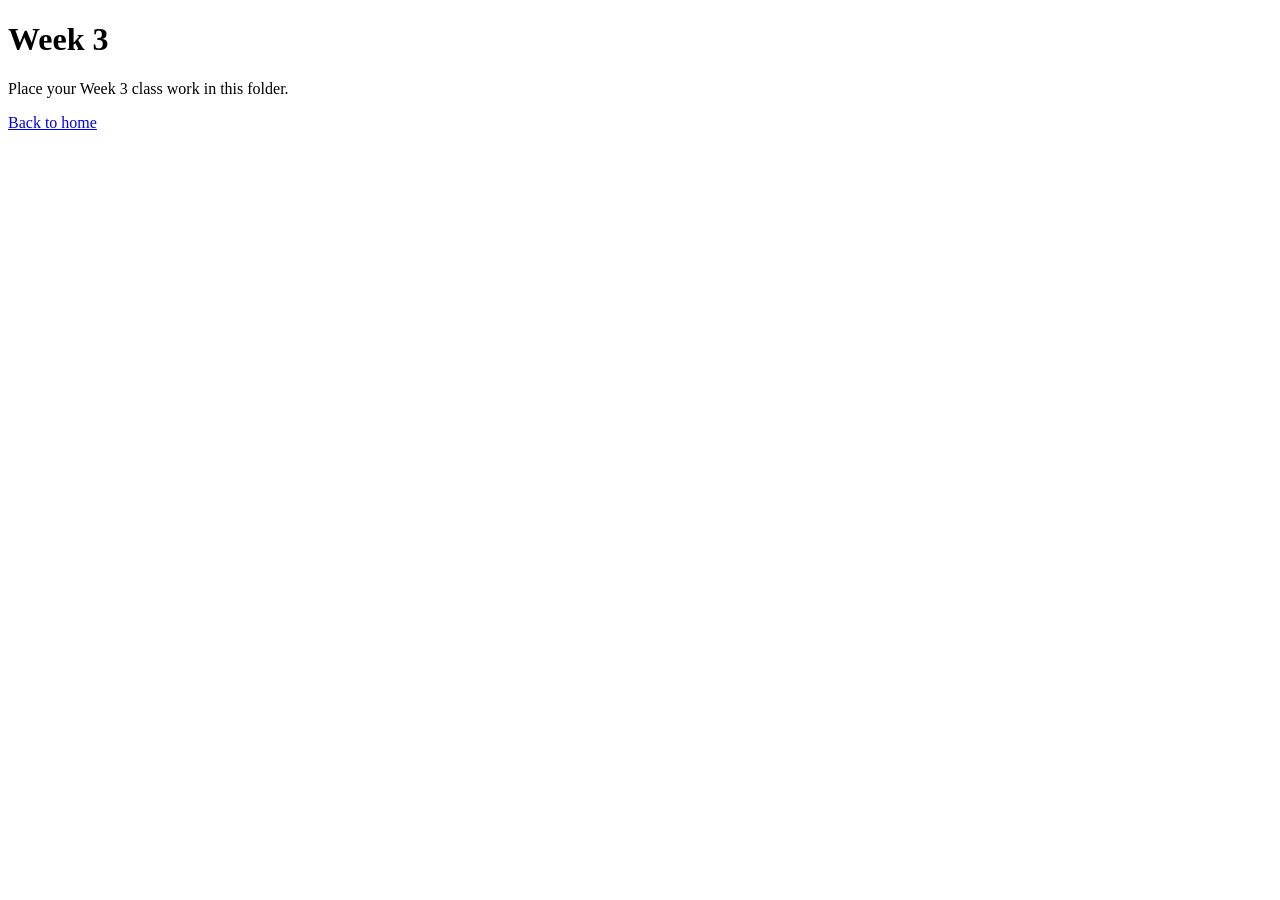
==== Week3/index.html @ 7c4c3441 "Pending changes exported from your codespace" ====
<!doctype html>
<html lang="en">
<head>
  <meta charset="utf-8">
  <meta name="viewport" content="width=device-width, initial-scale=1">
  <title>Week 3 | AME 220</title>
</head>
<body>
  <main>
    <h1>Week 3</h1>
    <p>Place your Week 3 class work in this folder.</p>
    <p><a href="../">Back to home</a></p>
  </main>
</body>
</html>
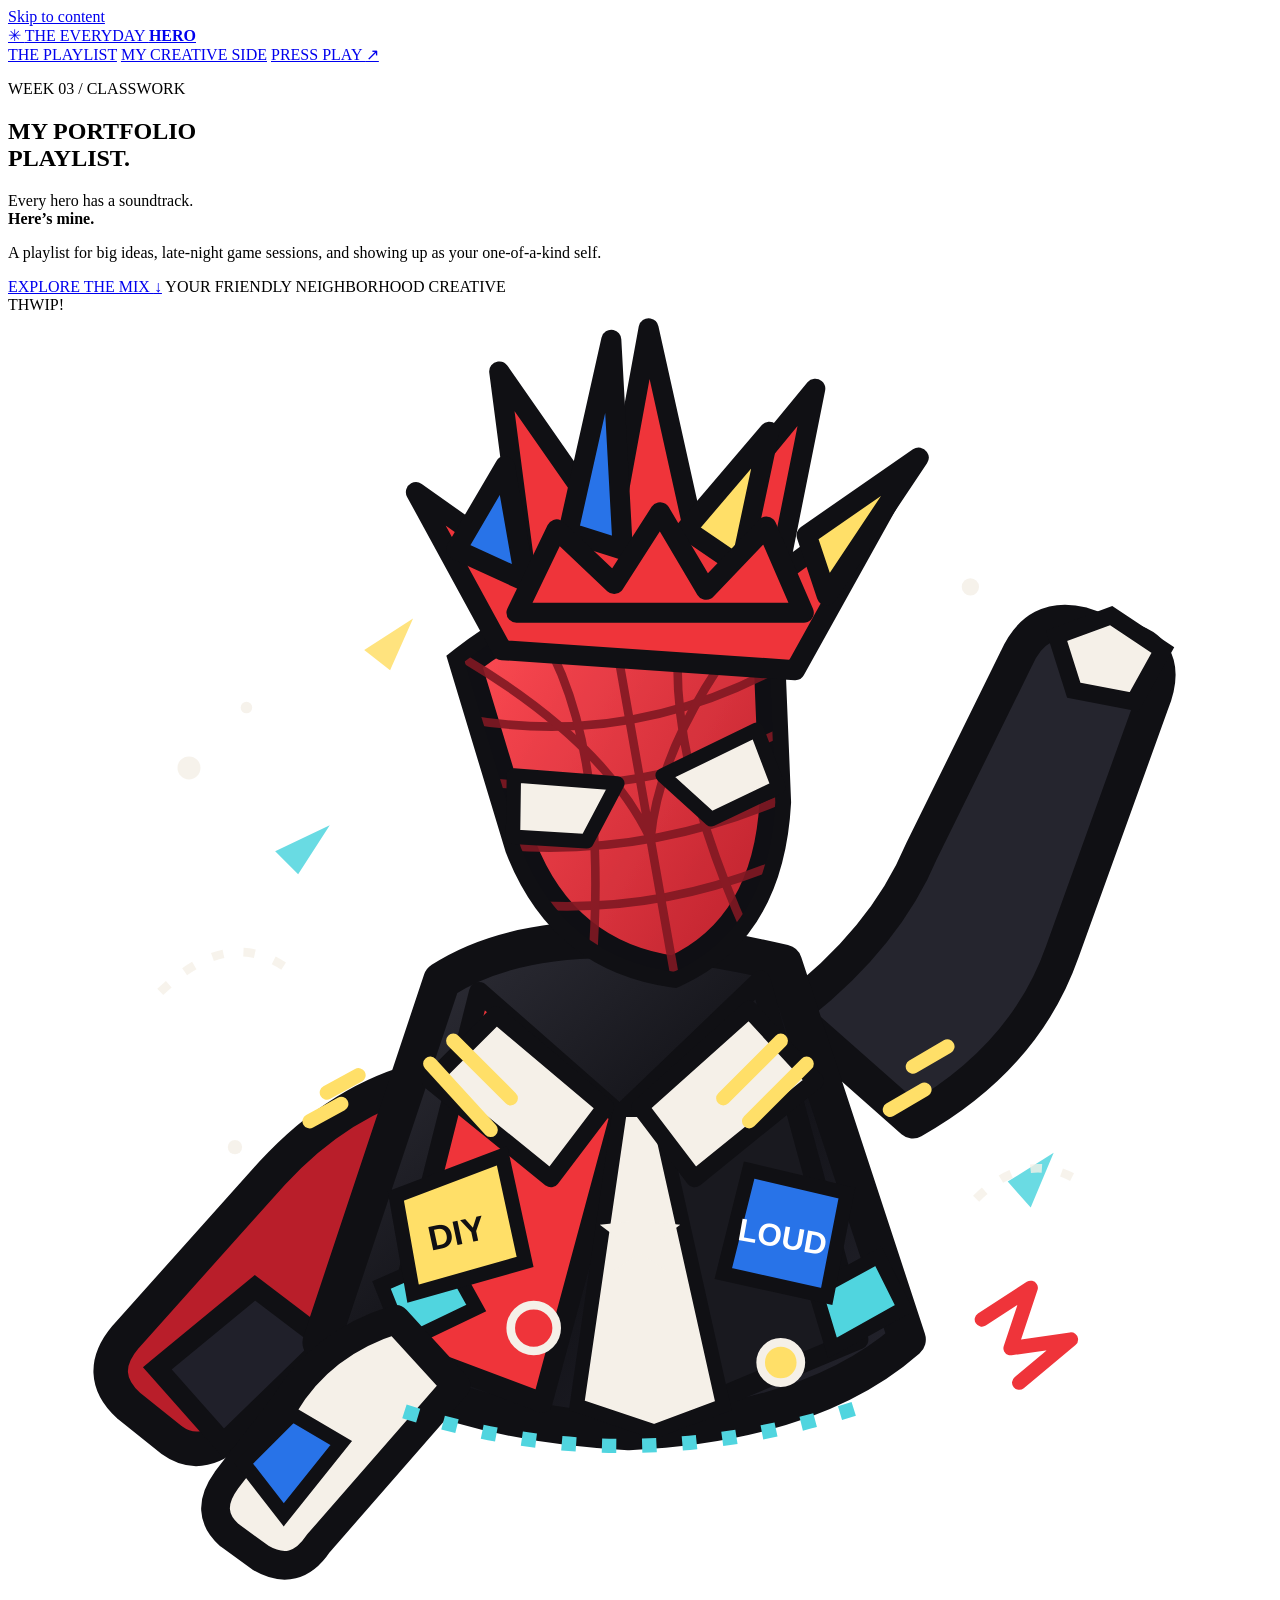
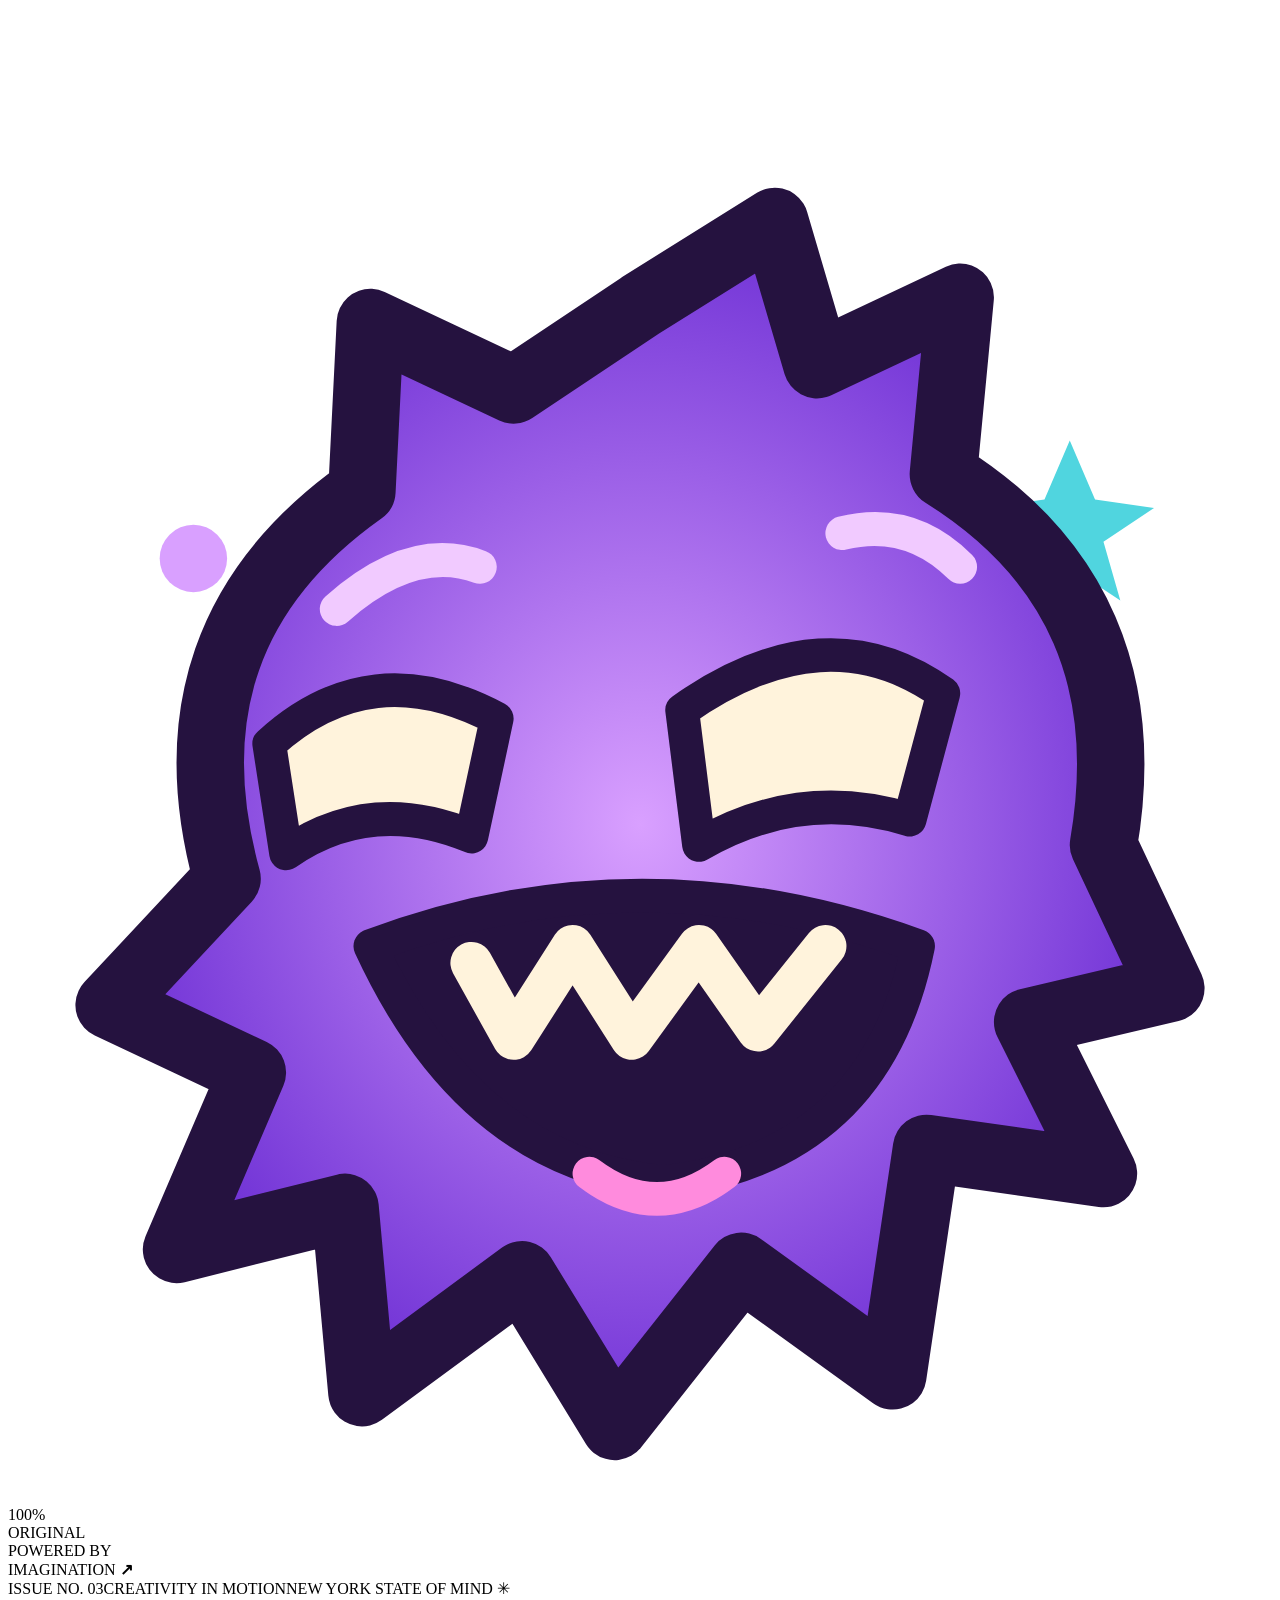
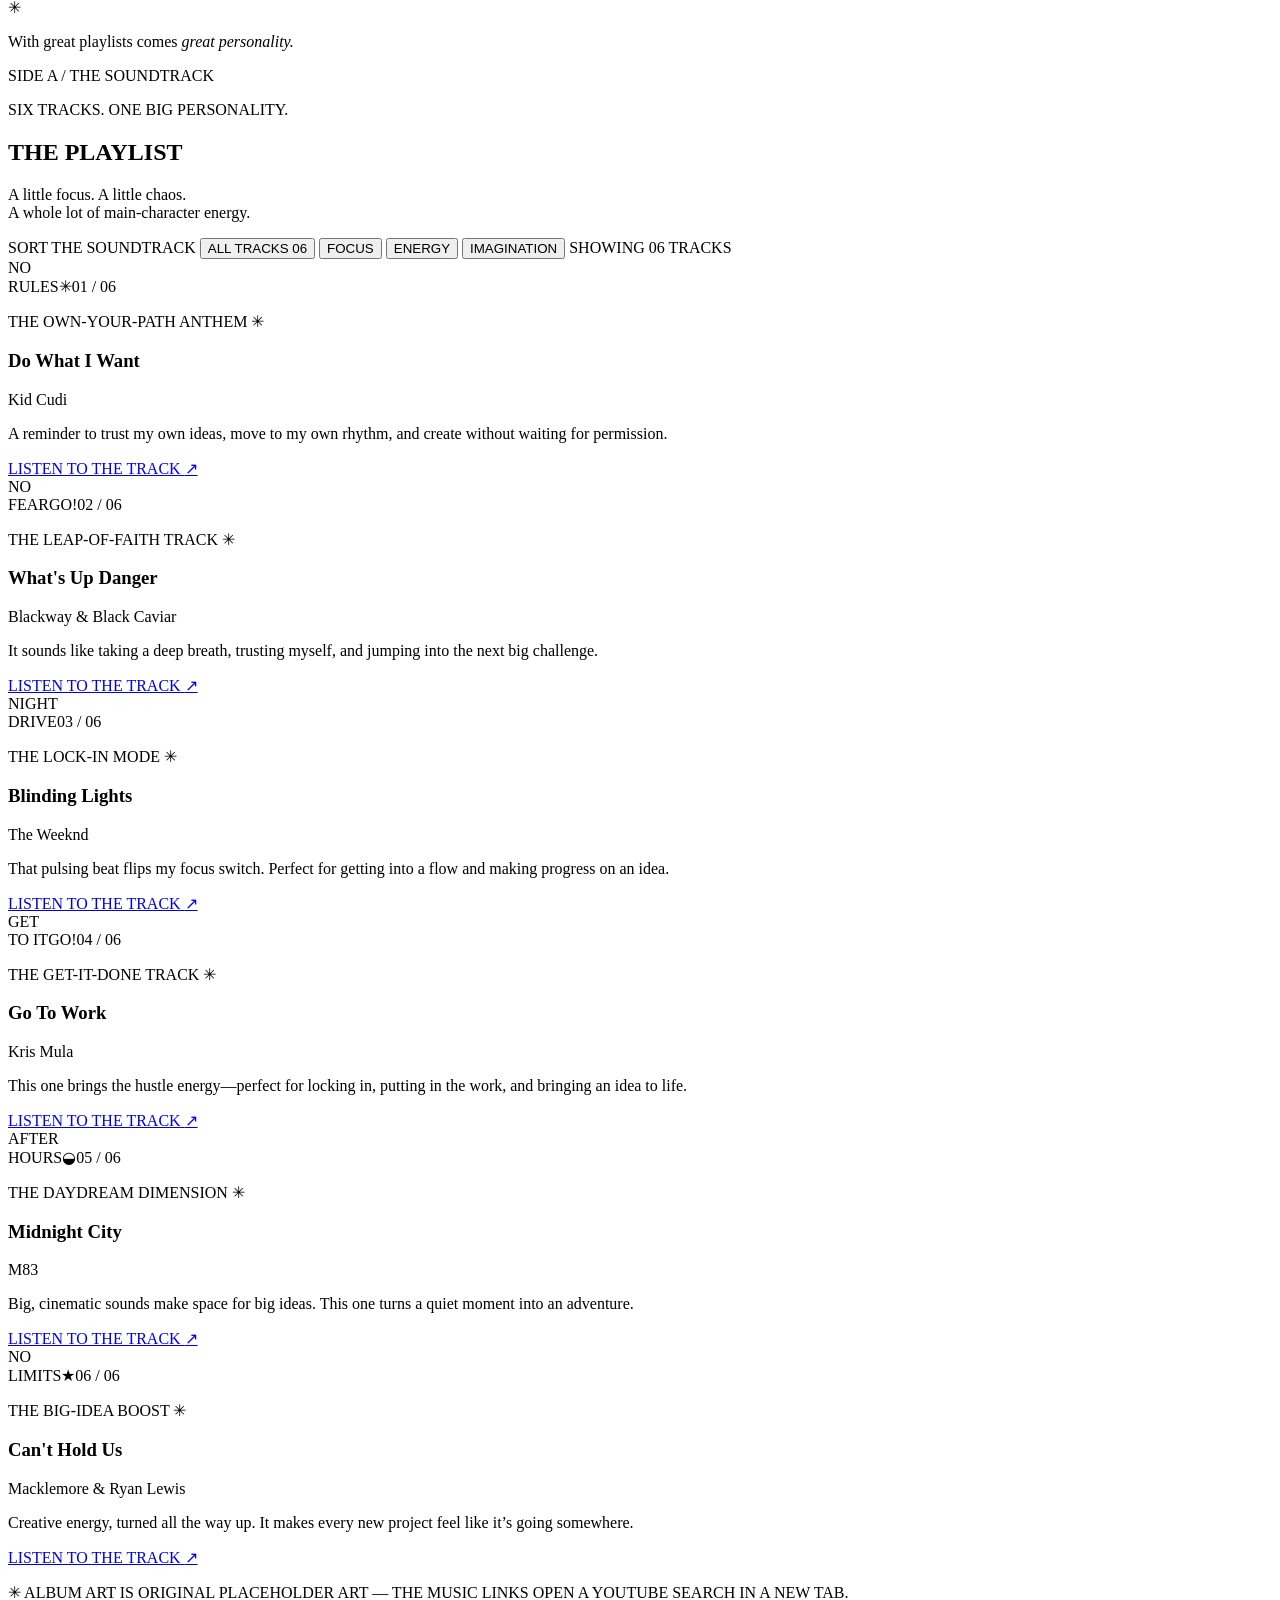
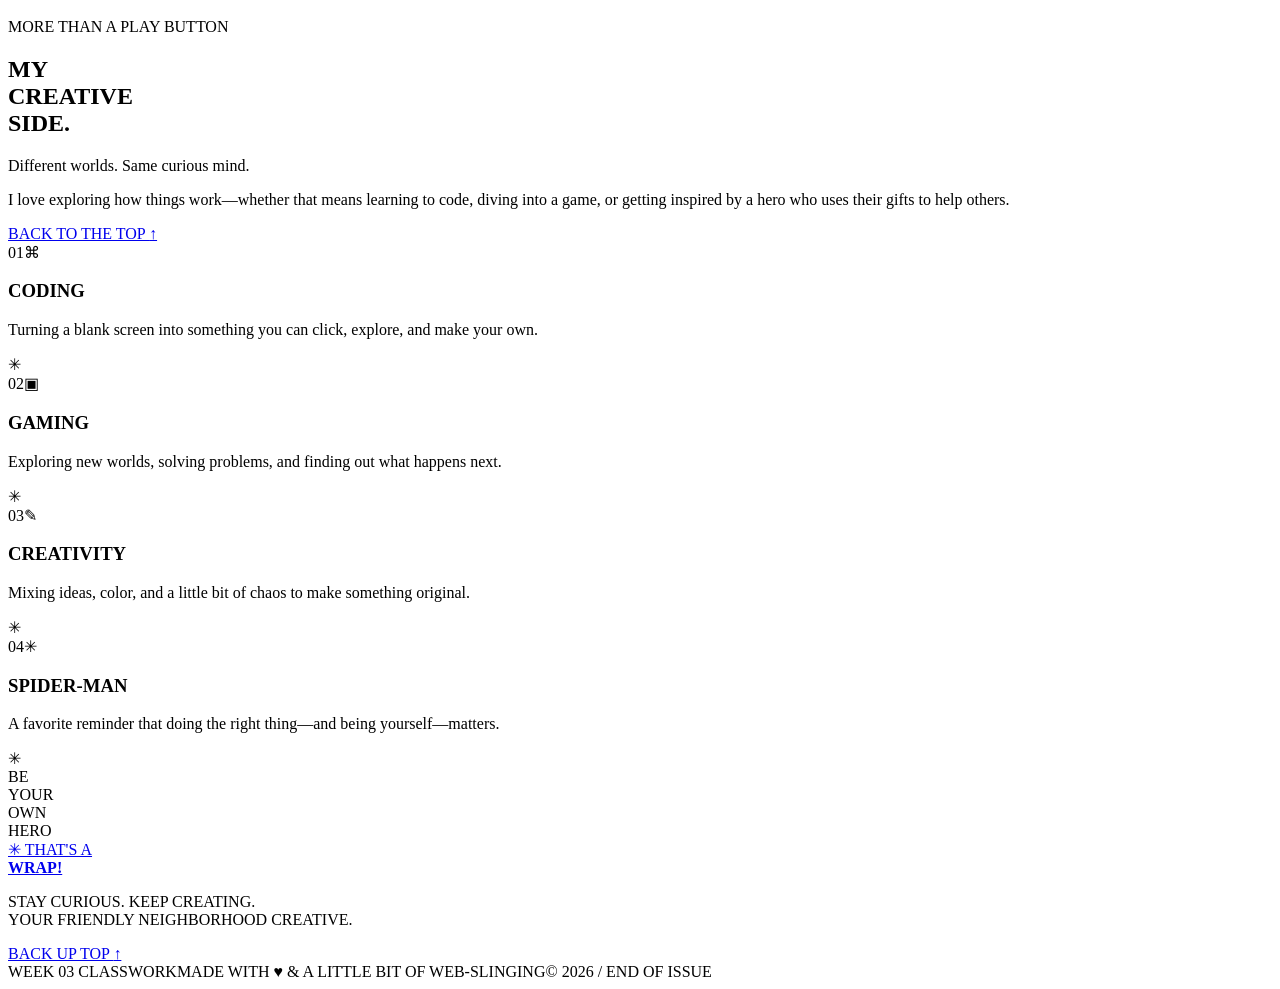
==== commit d92fc4e2: "Add files via upload" ====
--- a/Week3/index.html
+++ b/Week3/index.html
@@ -1,15 +1,280 @@
-<!doctype html>
-<html lang="en">
-<head>
-  <meta charset="utf-8">
-  <meta name="viewport" content="width=device-width, initial-scale=1">
-  <title>Week 3 | AME 220</title>
-</head>
-<body>
-  <main>
-    <h1>Week 3</h1>
-    <p>Place your Week 3 class work in this folder.</p>
-    <p><a href="../">Back to home</a></p>
-  </main>
-</body>
-</html>+<!doctype html>
+<html lang="en">
+<head>
+  <meta charset="utf-8">
+  <meta name="viewport" content="width=device-width, initial-scale=1">
+  <meta name="theme-color" content="#101014">
+  <meta name="description" content="A comic-book-inspired portfolio playlist: music, creativity, code, and a little friendly neighborhood energy.">
+  <title>My Portfolio Playlist | Week 3</title>
+  <link rel="stylesheet" href="style.css">
+  <script src="script.js" defer></script>
+</head>
+<body>
+  <a class="skip-link" href="#main">Skip to content</a>
+
+  <header class="site-header">
+    <a class="brand" href="#top" aria-label="Portfolio Playlist home">
+      <span class="brand-mark" aria-hidden="true">✳</span>
+      <span>THE EVERYDAY <b>HERO</b></span>
+    </a>
+    <nav class="site-nav" aria-label="Main navigation">
+      <a href="#playlist">THE PLAYLIST</a>
+      <a href="#about">MY CREATIVE SIDE</a>
+      <a class="nav-cta" href="#playlist">PRESS PLAY <span aria-hidden="true">↗</span></a>
+    </nav>
+  </header>
+
+  <main id="main">
+    <section class="hero" id="top" aria-labelledby="hero-title">
+      <div class="hero-web web-one" aria-hidden="true"></div>
+      <div class="hero-web web-two" aria-hidden="true"></div>
+      <div class="hero-copy">
+        <p class="eyebrow"><span class="eyebrow-line"></span> WEEK 03 / CLASSWORK</p>
+        <h1 id="hero-title">MY PORTFOLIO<br><span class="title-outline">PLAYLIST</span><span class="title-dot">.</span></h1>
+        <p class="hero-intro">Every hero has a soundtrack.<br><strong>Here’s mine.</strong></p>
+        <p class="hero-description">A playlist for big ideas, late-night game sessions, and showing up as your one-of-a-kind self.</p>
+        <a class="button button-primary" href="#playlist">EXPLORE THE MIX <span aria-hidden="true">↓</span></a>
+        <span class="hero-note">YOUR FRIENDLY NEIGHBORHOOD CREATIVE</span>
+      </div>
+      <div class="hero-art" aria-label="Original comic-style illustration of a masked web-slinging hero">
+        <div class="art-sunburst" aria-hidden="true"></div>
+        <div class="art-sticker sticker-top">THWIP!</div>
+        <div class="hero-figure">
+          <svg class="punk-hero" viewBox="0 0 440 500" role="img" aria-labelledby="punk-title punk-description">
+            <title id="punk-title">The Alley-Spark, an original punk-inspired web hero</title>
+            <desc id="punk-description">A masked hero with a bright spiked mohawk, web-patterned mask, and patched street-punk jacket leaps into action.</desc>
+            <defs>
+              <linearGradient id="jacket-shade" x1="0" x2="1" y1="0" y2="1">
+                <stop offset="0" stop-color="#34343e"/>
+                <stop offset=".52" stop-color="#111116"/>
+                <stop offset="1" stop-color="#262630"/>
+              </linearGradient>
+              <linearGradient id="mask-shade" x1="0" x2="1" y1="0" y2="1">
+                <stop offset="0" stop-color="#ff4c54"/>
+                <stop offset="1" stop-color="#b71e2a"/>
+              </linearGradient>
+              <pattern id="punk-halftone" width="8" height="8" patternUnits="userSpaceOnUse">
+                <circle cx="2" cy="2" r="1.2" fill="#f5f0e8" opacity=".55"/>
+              </pattern>
+              <clipPath id="mask-clip">
+                <path d="M167 111 Q220 83 274 111 L265 178 Q255 221 220 230 Q183 218 175 178Z"/>
+              </clipPath>
+            </defs>
+
+            <g class="punk-spray" fill="#f5f0e8" opacity=".85">
+              <circle cx="63" cy="158" r="4"/><circle cx="83" cy="137" r="2"/><circle cx="348" cy="238" r="3"/>
+              <circle cx="372" cy="214" r="2"/><circle cx="79" cy="290" r="2.5"/><circle cx="335" cy="95" r="3"/>
+              <path d="m93 187 19-9-11 17zM348 302l16-10-8 19z" fill="#50d5df"/>
+              <path d="m124 117 17-11-8 18zM324 173l15-11-7 18z" fill="#ffdf68"/>
+            </g>
+
+            <g class="punk-action">
+              <path d="M145 266 Q116 273 92 299 L41 356 Q30 369 42 380 L57 392 Q68 400 80 387 L149 342Z" fill="#b91e2a" stroke="#101014" stroke-width="12" stroke-linejoin="round"/>
+              <path d="m52 367 34-28 25 19-36 35z" fill="#20202a" stroke="#101014" stroke-width="7"/>
+              <path d="M272 243 Q305 218 318 187 L351 120 Q358 104 374 108 L392 114 Q405 119 398 136 L367 222 Q354 259 315 281Z" fill="#25252e" stroke="#101014" stroke-width="12" stroke-linejoin="round"/>
+              <path d="m365 112 19-7 18 12-10 18-21-4z" fill="#f5f0e8" stroke="#101014" stroke-width="6"/>
+              <path d="M151 232 Q190 207 270 226 L313 357 Q280 386 216 389 Q153 386 109 358Z" fill="url(#jacket-shade)" stroke="#101014" stroke-width="13" stroke-linejoin="round"/>
+              <path d="m164 236 49 43-27 100-53-20z" fill="#ef343a" stroke="#101014" stroke-width="7" stroke-linejoin="round"/>
+              <path d="m262 232-49 47 28 101 55-23z" fill="#19191f" stroke="#101014" stroke-width="7" stroke-linejoin="round"/>
+              <path d="m213 277 13 0 23 103-24 9-27-9z" fill="#f5f0e8" stroke="#101014" stroke-width="5"/>
+              <path d="m170 244 38 32-19 25-42-34zM258 242l-38 34 19 25 42-34z" fill="#f5f0e8" stroke="#101014" stroke-width="6" stroke-linejoin="round"/>
+              <path d="m130 338 23-10 10 18-25 12zM281 340l22-12 9 18-25 14z" fill="#50d5df" stroke="#101014" stroke-width="5"/>
+              <path d="M147 261 168 284M155 253l20 20M269 253l-20 20M278 261l-20 20" stroke="#ffdf68" stroke-width="5" stroke-linecap="round"/>
+
+              <g transform="rotate(-10 220 162)">
+                <path d="M167 111 Q220 83 274 111 L265 178 Q255 221 220 230 Q183 218 175 178Z" fill="url(#mask-shade)" stroke="#101014" stroke-width="11"/>
+                <g clip-path="url(#mask-clip)" fill="none" stroke="#811923" stroke-width="3" opacity=".9">
+                  <path d="M162 130Q220 152 280 130M159 151Q220 172 282 151M160 174Q220 192 280 174M169 197Q220 211 271 197"/>
+                  <path d="M220 88v150M190 95q25 46 0 137M250 95q-25 46 0 137M167 110q43 37 53 73 10-36 53-73"/>
+                </g>
+                <path d="M177 153 212 162 198 180 173 174Z" fill="#f5f0e8" stroke="#101014" stroke-width="5" stroke-linejoin="round"/>
+                <path d="m228 162 35-10 4 21-25 7z" fill="#f5f0e8" stroke="#101014" stroke-width="5" stroke-linejoin="round"/>
+              </g>
+
+              <g class="punk-mohawk" stroke="#101014" stroke-width="7" stroke-linejoin="round">
+                <path d="m172 117-30-55 38 27-9-69 39 56 13-71 16 72 42-51-13 65 41-30-35 63z" fill="#ef343a"/>
+                <path d="m156 82 24 11-7-40zM195 76l15-67 4 73z" fill="#2873e8"/>
+                <path d="m236 75 29-34-10 47zM278 77l39-27-32 48z" fill="#ffdf68"/>
+                <path d="m177 104 14-29 20 19 16-25 16 27 21-22 13 30z" fill="#ef343a"/>
+              </g>
+
+              <path d="M135 350q-26 8-39 30l-20 26q-8 11 1 19l11 8q12 7 20-5l48-55z" fill="#f5f0e8" stroke="#101014" stroke-width="10" stroke-linejoin="round"/>
+              <path d="m82 400 17-17 17 10-20 25z" fill="#2873e8" stroke="#101014" stroke-width="5"/>
+
+              <g class="jacket-patches" font-family="Arial, sans-serif" font-weight="900" text-anchor="middle">
+                <path d="m135 307 37-14 8 37-39 11z" fill="#ffdf68" stroke="#101014" stroke-width="5"/>
+                <text x="157" y="324" fill="#101014" font-size="12" transform="rotate(-12 157 324)">DIY</text>
+                <path d="m258 298 34 8-7 36-36-8z" fill="#2873e8" stroke="#101014" stroke-width="5"/>
+                <text x="269" y="325" fill="#fff" font-size="11" transform="rotate(10 269 325)">LOUD</text>
+                <circle cx="183" cy="353" r="8" fill="#ef343a" stroke="#f5f0e8" stroke-width="3"/>
+                <circle cx="269" cy="365" r="7" fill="#ffdf68" stroke="#f5f0e8" stroke-width="3"/>
+                <path d="m220 306 4 10 10 1-8 6 3 10-9-6-9 6 3-10-8-6 10-1z" fill="#f5f0e8"/>
+              </g>
+              <path d="M138 382q78 25 160-2" fill="none" stroke="#50d5df" stroke-width="5" stroke-dasharray="5 9"/>
+              <path d="m116 275-11 6m17-16-11 6m204-9 12-7m-20 22 12-7" stroke="#ffdf68" stroke-width="5" stroke-linecap="round"/>
+            </g>
+
+            <path d="M53 236q26-25 48-5m236 77q19-19 39-4" fill="none" stroke="#f5f0e8" stroke-width="3" stroke-dasharray="4 7" opacity=".8"/>
+            <path d="m339 350 17-11-7 21 21-3-18 15" fill="none" stroke="#ef343a" stroke-width="5" stroke-linecap="round" stroke-linejoin="round"/>
+          </svg>
+        </div>
+        <svg class="ghost-companion" viewBox="0 0 150 160" role="img" aria-labelledby="ghost-title ghost-description">
+          <title id="ghost-title">A mischievous purple ghost companion</title>
+          <desc id="ghost-description">A tiny floating purple ghost with a playful grin keeps the punk hero company.</desc>
+          <defs>
+            <radialGradient id="ghost-glow">
+              <stop offset="0" stop-color="#d9a0ff"/>
+              <stop offset="1" stop-color="#7133d6"/>
+            </radialGradient>
+          </defs>
+          <g class="ghost-particles" fill="#d9a0ff">
+            <circle cx="22" cy="48" r="4"/><circle cx="129" cy="72" r="3"/>
+            <path d="m126 34 3 7 7 1-6 4 2 7-6-4-6 4 2-7-6-4 7-1z" fill="#50d5df"/>
+            <circle cx="32" cy="116" r="2.5" fill="#ffdf68"/>
+          </g>
+          <path d="M75 18 91 8 96 25 113 17 111 38 Q135 53 130 82 L138 99 121 103 130 121 109 118 105 145 87 132 72 151 61 133 42 147 40 125 20 130 29 109 12 101 26 86 Q18 57 42 40 L43 20 60 28Z" fill="url(#ghost-glow)" stroke="#25123f" stroke-width="8" stroke-linejoin="round"/>
+          <path d="M31 70 Q43 59 58 67 L55 81 Q43 76 33 83Z" fill="#fff3dc" stroke="#25123f" stroke-width="4" stroke-linejoin="round"/>
+          <path d="M80 66 Q97 54 111 64 L107 79 Q94 75 82 82Z" fill="#fff3dc" stroke="#25123f" stroke-width="4" stroke-linejoin="round"/>
+          <path d="M43 94 Q75 82 108 94 Q103 119 78 122 Q55 120 43 94Z" fill="#25123f" stroke="#25123f" stroke-width="4" stroke-linejoin="round"/>
+          <path d="m55 96 5 9 7-11 7 11 8-11 7 10 8-10" fill="none" stroke="#fff3dc" stroke-width="5" stroke-linecap="round" stroke-linejoin="round"/>
+          <path d="M69 121q8 6 16 0" fill="none" stroke="#ff8bdd" stroke-width="4" stroke-linecap="round"/>
+          <path d="M39 54q9-8 17-5m43-4q8-2 14 4" fill="none" stroke="#f1caff" stroke-width="4" stroke-linecap="round"/>
+        </svg>
+        <div class="art-sticker sticker-bottom">100%<br>ORIGINAL</div>
+        <span class="art-caption">POWERED BY<br>IMAGINATION <b>↗</b></span>
+      </div>
+      <div class="hero-bottomline"><span>ISSUE NO. 03</span><span>CREATIVITY IN MOTION</span><span>NEW YORK STATE OF MIND <span class="tiny-star">✳</span></span></div>
+    </section>
+
+    <section class="intro-strip" aria-label="Playlist introduction">
+      <span class="intro-icon" aria-hidden="true">✳</span>
+      <p>With great playlists comes <em>great personality.</em></p>
+      <span class="intro-tag">SIDE A / THE SOUNDTRACK</span>
+    </section>
+
+    <section class="playlist section-wrap" id="playlist" aria-labelledby="playlist-title">
+      <div class="section-heading">
+        <div>
+          <p class="eyebrow"><span class="eyebrow-line"></span> SIX TRACKS. ONE BIG PERSONALITY.</p>
+          <h2 id="playlist-title">THE <span>PLAYLIST</span></h2>
+        </div>
+        <p class="section-aside">A little focus. A little chaos.<br>A whole lot of main-character energy.</p>
+      </div>
+
+      <div class="filter-row" role="group" aria-label="Filter songs by mood">
+        <span class="filter-label">SORT THE SOUNDTRACK</span>
+        <button class="filter-button is-active" type="button" data-filter="all" aria-pressed="true">ALL TRACKS <span>06</span></button>
+        <button class="filter-button" type="button" data-filter="focus" aria-pressed="false">FOCUS</button>
+        <button class="filter-button" type="button" data-filter="energy" aria-pressed="false">ENERGY</button>
+        <button class="filter-button" type="button" data-filter="imagination" aria-pressed="false">IMAGINATION</button>
+        <span class="filter-count" aria-live="polite">SHOWING 06 TRACKS</span>
+      </div>
+
+      <div class="song-grid">
+        <article class="song-card" data-mood="energy imagination">
+          <div class="cover cover-do-what-i-want" role="img" aria-label="Original red, blue, and black comic-inspired album art placeholder for Do What I Want">
+            <span class="cover-label">NO<br>RULES</span><span class="cover-freedom" aria-hidden="true">✳</span><span class="cover-number">01 / 06</span>
+          </div>
+          <div class="card-content">
+            <p class="track-type">THE OWN-YOUR-PATH ANTHEM <span>✳</span></p>
+            <h3>Do What I Want</h3><p class="artist">Kid Cudi</p>
+            <p class="song-note">A reminder to trust my own ideas, move to my own rhythm, and create without waiting for permission.</p>
+            <a class="listen-link" href="https://www.youtube.com/results?search_query=Do+What+I+Want+Kid+Cudi" target="_blank" rel="noopener noreferrer">LISTEN TO THE TRACK <span aria-hidden="true">↗</span></a>
+          </div>
+        </article>
+
+        <article class="song-card" data-mood="energy">
+          <div class="cover cover-danger" role="img" aria-label="Original red and black comic-inspired album art placeholder">
+            <span class="cover-label">NO<br>FEAR</span><span class="cover-burst" aria-hidden="true">GO!</span><span class="cover-number">02 / 06</span>
+          </div>
+          <div class="card-content">
+            <p class="track-type">THE LEAP-OF-FAITH TRACK <span>✳</span></p>
+            <h3>What's Up Danger</h3><p class="artist">Blackway &amp; Black Caviar</p>
+            <p class="song-note">It sounds like taking a deep breath, trusting myself, and jumping into the next big challenge.</p>
+            <a class="listen-link" href="https://www.youtube.com/results?search_query=What%27s+Up+Danger+Blackway+Black+Caviar" target="_blank" rel="noopener noreferrer">LISTEN TO THE TRACK <span aria-hidden="true">↗</span></a>
+          </div>
+        </article>
+
+        <article class="song-card" data-mood="focus energy">
+          <div class="cover cover-blinding" role="img" aria-label="Original neon city-inspired album art placeholder">
+            <span class="cover-label">NIGHT<br>DRIVE</span><span class="cover-sun" aria-hidden="true"></span><span class="cover-number">03 / 06</span>
+          </div>
+          <div class="card-content">
+            <p class="track-type">THE LOCK-IN MODE <span>✳</span></p>
+            <h3>Blinding Lights</h3><p class="artist">The Weeknd</p>
+            <p class="song-note">That pulsing beat flips my focus switch. Perfect for getting into a flow and making progress on an idea.</p>
+            <a class="listen-link" href="https://www.youtube.com/results?search_query=Blinding+Lights+The+Weeknd" target="_blank" rel="noopener noreferrer">LISTEN TO THE TRACK <span aria-hidden="true">↗</span></a>
+          </div>
+        </article>
+
+        <article class="song-card" data-mood="energy focus">
+          <div class="cover cover-go-to-work" role="img" aria-label="Original black, red, and yellow comic-inspired album art placeholder for Go To Work">
+            <span class="cover-label">GET<br>TO IT</span><span class="cover-work" aria-hidden="true">GO!</span><span class="cover-number">04 / 06</span>
+          </div>
+          <div class="card-content">
+            <p class="track-type">THE GET-IT-DONE TRACK <span>✳</span></p>
+            <h3>Go To Work</h3><p class="artist">Kris Mula</p>
+            <p class="song-note">This one brings the hustle energy—perfect for locking in, putting in the work, and bringing an idea to life.</p>
+            <a class="listen-link" href="https://www.youtube.com/results?search_query=Go+To+Work+Kris+Mula" target="_blank" rel="noopener noreferrer">LISTEN TO THE TRACK <span aria-hidden="true">↗</span></a>
+          </div>
+        </article>
+
+        <article class="song-card" data-mood="imagination focus">
+          <div class="cover cover-midnight" role="img" aria-label="Original blue and purple dream-city album art placeholder">
+            <span class="cover-label">AFTER<br>HOURS</span><span class="cover-moon" aria-hidden="true">◒</span><span class="cover-number">05 / 06</span>
+          </div>
+          <div class="card-content">
+            <p class="track-type">THE DAYDREAM DIMENSION <span>✳</span></p>
+            <h3>Midnight City</h3><p class="artist">M83</p>
+            <p class="song-note">Big, cinematic sounds make space for big ideas. This one turns a quiet moment into an adventure.</p>
+            <a class="listen-link" href="https://www.youtube.com/results?search_query=Midnight+City+M83" target="_blank" rel="noopener noreferrer">LISTEN TO THE TRACK <span aria-hidden="true">↗</span></a>
+          </div>
+        </article>
+
+        <article class="song-card" data-mood="energy imagination">
+          <div class="cover cover-cant-hold" role="img" aria-label="Original black, red, and white collage-inspired album art placeholder">
+            <span class="cover-label">NO<br>LIMITS</span><span class="cover-star" aria-hidden="true">★</span><span class="cover-number">06 / 06</span>
+          </div>
+          <div class="card-content">
+            <p class="track-type">THE BIG-IDEA BOOST <span>✳</span></p>
+            <h3>Can't Hold Us</h3><p class="artist">Macklemore &amp; Ryan Lewis</p>
+            <p class="song-note">Creative energy, turned all the way up. It makes every new project feel like it’s going somewhere.</p>
+            <a class="listen-link" href="https://www.youtube.com/results?search_query=Can%27t+Hold+Us+Macklemore+Ryan+Lewis" target="_blank" rel="noopener noreferrer">LISTEN TO THE TRACK <span aria-hidden="true">↗</span></a>
+          </div>
+        </article>
+      </div>
+      <p class="playlist-footnote"><span aria-hidden="true">✳</span> ALBUM ART IS ORIGINAL PLACEHOLDER ART — THE MUSIC LINKS OPEN A YOUTUBE SEARCH IN A NEW TAB.</p>
+    </section>
+
+    <section class="creative" id="about" aria-labelledby="creative-title">
+      <div class="creative-pattern" aria-hidden="true"></div>
+      <div class="creative-inner">
+        <div class="creative-copy">
+          <p class="eyebrow"><span class="eyebrow-line"></span> MORE THAN A PLAY BUTTON</p>
+          <h2 id="creative-title">MY<br>CREATIVE<br><span>SIDE.</span></h2>
+          <p class="creative-lede">Different worlds. Same curious mind.</p>
+          <p class="creative-description">I love exploring how things work—whether that means learning to code, diving into a game, or getting inspired by a hero who uses their gifts to help others.</p>
+          <a class="button button-light" href="#top">BACK TO THE TOP <span aria-hidden="true">↑</span></a>
+        </div>
+        <div class="interest-list">
+          <article class="interest-item"><span class="interest-number">01</span><span class="interest-icon" aria-hidden="true">⌘</span><div><h3>CODING</h3><p>Turning a blank screen into something you can click, explore, and make your own.</p></div><span class="interest-spark" aria-hidden="true">✳</span></article>
+          <article class="interest-item"><span class="interest-number">02</span><span class="interest-icon" aria-hidden="true">▣</span><div><h3>GAMING</h3><p>Exploring new worlds, solving problems, and finding out what happens next.</p></div><span class="interest-spark" aria-hidden="true">✳</span></article>
+          <article class="interest-item"><span class="interest-number">03</span><span class="interest-icon" aria-hidden="true">✎</span><div><h3>CREATIVITY</h3><p>Mixing ideas, color, and a little bit of chaos to make something original.</p></div><span class="interest-spark" aria-hidden="true">✳</span></article>
+          <article class="interest-item"><span class="interest-number">04</span><span class="interest-icon" aria-hidden="true">✳</span><div><h3>SPIDER-MAN</h3><p>A favorite reminder that doing the right thing—and being yourself—matters.</p></div><span class="interest-spark" aria-hidden="true">✳</span></article>
+        </div>
+      </div>
+      <div class="creative-stamp" aria-hidden="true">BE<br>YOUR<br>OWN<br>HERO</div>
+    </section>
+  </main>
+
+  <footer class="site-footer">
+    <div class="footer-web" aria-hidden="true"></div>
+    <div class="footer-main">
+      <a class="footer-brand" href="#top"><span aria-hidden="true">✳</span> THAT'S A<br><b>WRAP!</b></a>
+      <p>STAY CURIOUS. KEEP CREATING.<br>YOUR FRIENDLY NEIGHBORHOOD CREATIVE.</p>
+      <a class="footer-top" href="#top">BACK UP TOP <span aria-hidden="true">↑</span></a>
+    </div>
+    <div class="footer-bottom"><span>WEEK 03 CLASSWORK</span><span>MADE WITH <b>♥</b> &amp; A LITTLE BIT OF WEB-SLINGING</span><span>© <span id="current-year">2026</span> / END OF ISSUE</span></div>
+  </footer>
+</body>
+</html>
